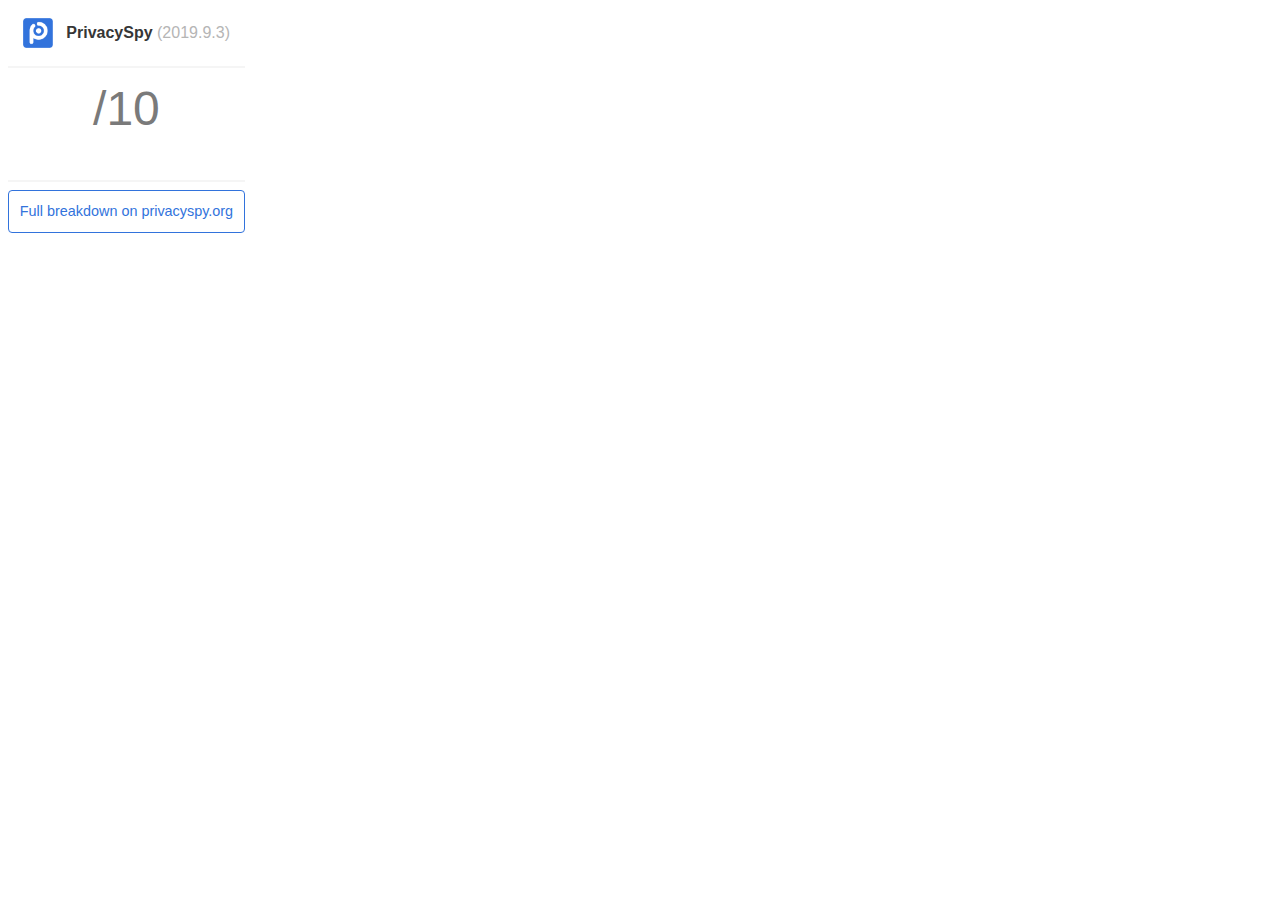
==== popup/index.html @ a7301f4a "Add support for multiple hostnames, TLDs, and updates" ====
<!DOCTYPE html>

<html>

<head>
    <meta charset="utf-8">
    <link rel="stylesheet" href="index.css" />
    <script type="text/javascript" src="index.js"></script>
</head>

<body>
    <div id="header">
        <img src="../icons/privacyspy-96.png" id="privacyspy-logo" />
        <p id="privacyspy-text">&nbsp;&nbsp;PrivacySpy</p>
        <p id="privacyspy-version">(2019.9.3)</p>
    </div>
    <hr>
    <div id="popup-content">
        <p id="service-name"></p>
        <p id="service-domain"></p>
        <span id="score"><strong id="score-value"></strong><span style="color: #7a7a7a">/10</span></span>
    </div>
    <p id="warnings"></p>
    <hr>
    <a id="see-breakdown" class="button" href="https://privacyspy.org">Full breakdown on
        privacyspy.org</a>
</body>

</html>
---- popup/index.css ----
@import url('https://rsms.me/inter/inter.css');

html, body {
    font-family: 'Inter', sans-serif;
    text-align: center;
    width: min-content;
}

@supports (font-variation-settings: normal) {
    html { font-family: 'Inter var', sans-serif; }
}

hr {
    display: block;
    color: #ffffff;
    height: 2px;
    background-color: whitesmoke;
    border: 0;
}

#popup-content {
    margin: 0 auto;
}

#header {
    text-align: center;
    border-radius: 4px;
}

#privacyspy-logo {
    width: 30px;
    display: inline-block;
    vertical-align: middle;
}

#privacyspy-text {
    font-weight: bold;
    display: inline-block;
    vertical-align: middle;
    color: #363636;
    font-size: 1rem;
}

#privacyspy-version {
    color: #b5b5b5;
    display: inline-block;
    vertical-align: middle;
}

#score {
    font-size: 3rem;
    margin: 0.25em;
}

#service-name {
    font-weight: bold;
    font-size: 1.6rem;
    color: #363636;
    margin: 0.5em 0 0.25em 0;
}

#service-domain {
    margin: 0;
    color: #b5b5b5;
}

#warnings {
    padding: 0.75rem 0rem;
    font-size: 1rem;
    margin: 0.5rem 0 0.75rem 0;
    border-radius: 4px;
}

.red {
    color: #ff3860;
}

.yellow {
    color: #ebbc00;
}

.green {
    color: #23d160;
}

.black {
    color: #363636;
}

.hidden {
    display: none;
}

.block {
    display: block;
}

.light-red-background {
    background-color: #fff5f7;
}

.light-green-background {
    background-color: #f6fef9;
}

.light-grey-background {
    background-color: #F5F5F5;
}

.font-weight-bold {
    font-weight: bold;
}

.button {
    background-color: transparent;
    border-color: #3273dc;
    color: #3273dc;
    border: solid;
    border-width: 1px;
    cursor: pointer;
    justify-content: center;
    padding-bottom: calc(0.375em - 1px);
    padding-left: 0.75em;
    padding-right: 0.75em;
    padding-top: calc(0.375em - 1px);
    text-align: center;
    white-space: nowrap;
    -moz-appearance: none;
    -webkit-appearance: none;
    align-items: center;
    border-radius: 4px;
    box-shadow: none;
    display: inline-flex;
    font-size: 0.9rem;
    height: 2.25em;
    justify-content: flex-start;
    line-height: 1.5;
    position: relative;
    vertical-align: top;
    text-decoration: none;
    font-weight: 400;
}

.title {
    font-weight: bold;
    text-align: center;
    font-size: 150%;
    color: #363636;
}

.subtitle {
    color: #4a4a4a;
}
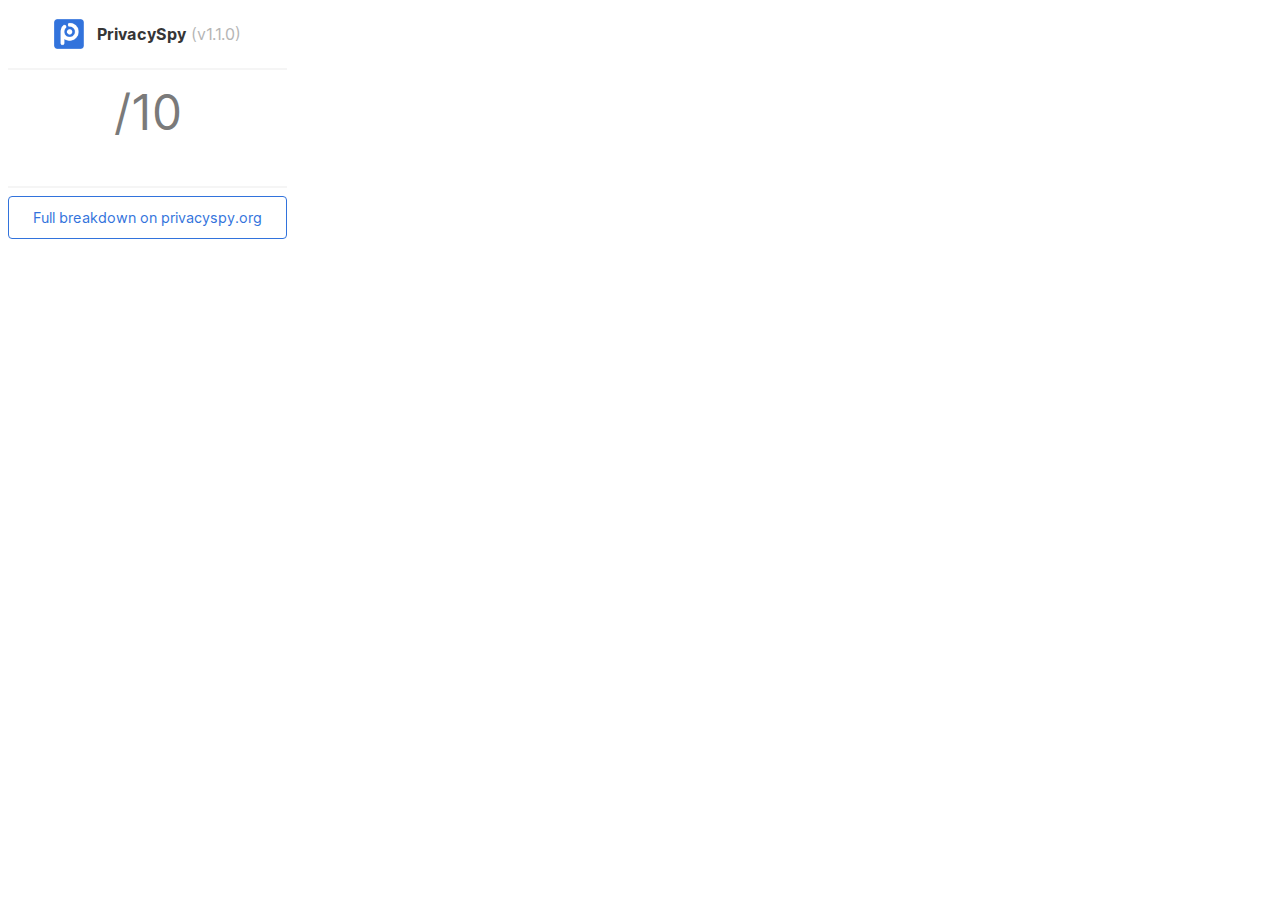
==== commit 21ef1961: "Local fonts, Highlights UI, Bug fixes" ====
--- a/popup/index.html
+++ b/popup/index.html
@@ -5,14 +5,14 @@
 <head>
     <meta charset="utf-8">
     <link rel="stylesheet" href="index.css" />
-    <script type="text/javascript" src="index.js"></script>
+    <script src="index.js"></script>
 </head>
 
 <body>
     <div id="header">
         <img src="../icons/privacyspy-96.png" id="privacyspy-logo" />
         <p id="privacyspy-text">&nbsp;&nbsp;PrivacySpy</p>
-        <p id="privacyspy-version">(2019.9.3)</p>
+        <p id="privacyspy-version">(v1.1.0)</p>
     </div>
     <hr>
     <div id="popup-content">
@@ -21,6 +21,7 @@
         <span id="score"><strong id="score-value"></strong><span style="color: #7a7a7a">/10</span></span>
     </div>
     <p id="warnings"></p>
+    <p id="highlights" class="hidden">Automated highlights available.</p>
     <hr>
     <a id="see-breakdown" class="button" href="https://privacyspy.org">Full breakdown on
         privacyspy.org</a>
--- a/popup/index.css
+++ b/popup/index.css
@@ -1,13 +1,25 @@
-@import url('https://rsms.me/inter/inter.css');
+@font-face {
+    font-family: 'Inter';
+    font-style:  normal;
+    font-weight: 400;
+    font-display: swap;
+    src: url("Inter-Regular.woff2") format("woff2"),
+         url("Inter-Regular.woff") format("woff");
+}
+  
+@font-face {
+    font-family: 'Inter';
+    font-style:  normal;
+    font-weight: 700;
+    font-display: swap;
+    src: url("Inter-Bold.woff2") format("woff2"),
+         url("Inter-Bold.woff") format("woff");
+}  
 
 html, body {
     font-family: 'Inter', sans-serif;
     text-align: center;
     width: min-content;
-}
-
-@supports (font-variation-settings: normal) {
-    html { font-family: 'Inter var', sans-serif; }
 }
 
 hr {
@@ -61,14 +73,30 @@
 
 #service-domain {
     margin: 0;
+    font-size: 0.8rem;
     color: #b5b5b5;
 }
 
 #warnings {
-    padding: 0.75rem 0rem;
+    padding: 0.75rem 0.25rem;
     font-size: 1rem;
     margin: 0.5rem 0 0.75rem 0;
     border-radius: 4px;
+}
+
+#highlights {
+    padding: 0.75rem 0.25rem;
+    font-size: 1rem;
+    margin: 0.5rem 0 0.75rem 0;
+    border-radius: 4px;
+    color: #b603b6;
+    background-color: #fbf2fb;
+}
+
+#unrated {
+    color: #7a7a7a;
+    font-size: 3rem;
+    margin: 0.25em;
 }
 
 .red {
@@ -120,8 +148,8 @@
     cursor: pointer;
     justify-content: center;
     padding-bottom: calc(0.375em - 1px);
-    padding-left: 0.75em;
-    padding-right: 0.75em;
+    padding-left: 1.5rem;
+    padding-right: 1.5rem;
     padding-top: calc(0.375em - 1px);
     text-align: center;
     white-space: nowrap;
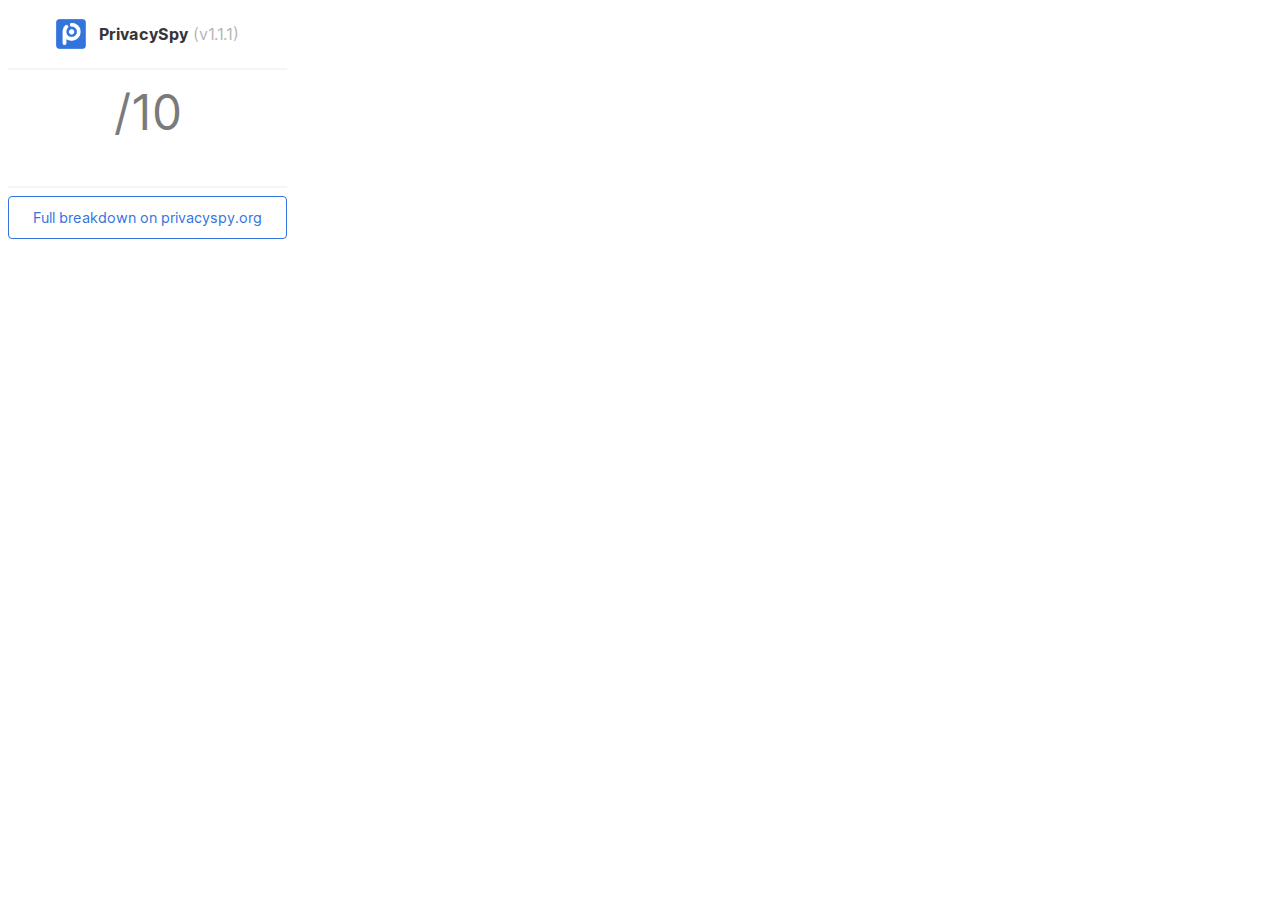
==== commit 51f54d57: "Version update" ====
--- a/popup/index.html
+++ b/popup/index.html
@@ -12,7 +12,7 @@
     <div id="header">
         <img src="../icons/privacyspy-96.png" id="privacyspy-logo" />
         <p id="privacyspy-text">&nbsp;&nbsp;PrivacySpy</p>
-        <p id="privacyspy-version">(v1.1.0)</p>
+        <p id="privacyspy-version">(v1.1.1)</p>
     </div>
     <hr>
     <div id="popup-content">
@@ -23,7 +23,7 @@
     <p id="warnings"></p>
     <p id="highlights" class="hidden">Automated highlights available.</p>
     <hr>
-    <a id="see-breakdown" class="button" href="https://privacyspy.org">Full breakdown on
+    <a id="see-breakdown" class="button">Full breakdown on
         privacyspy.org</a>
 </body>
 
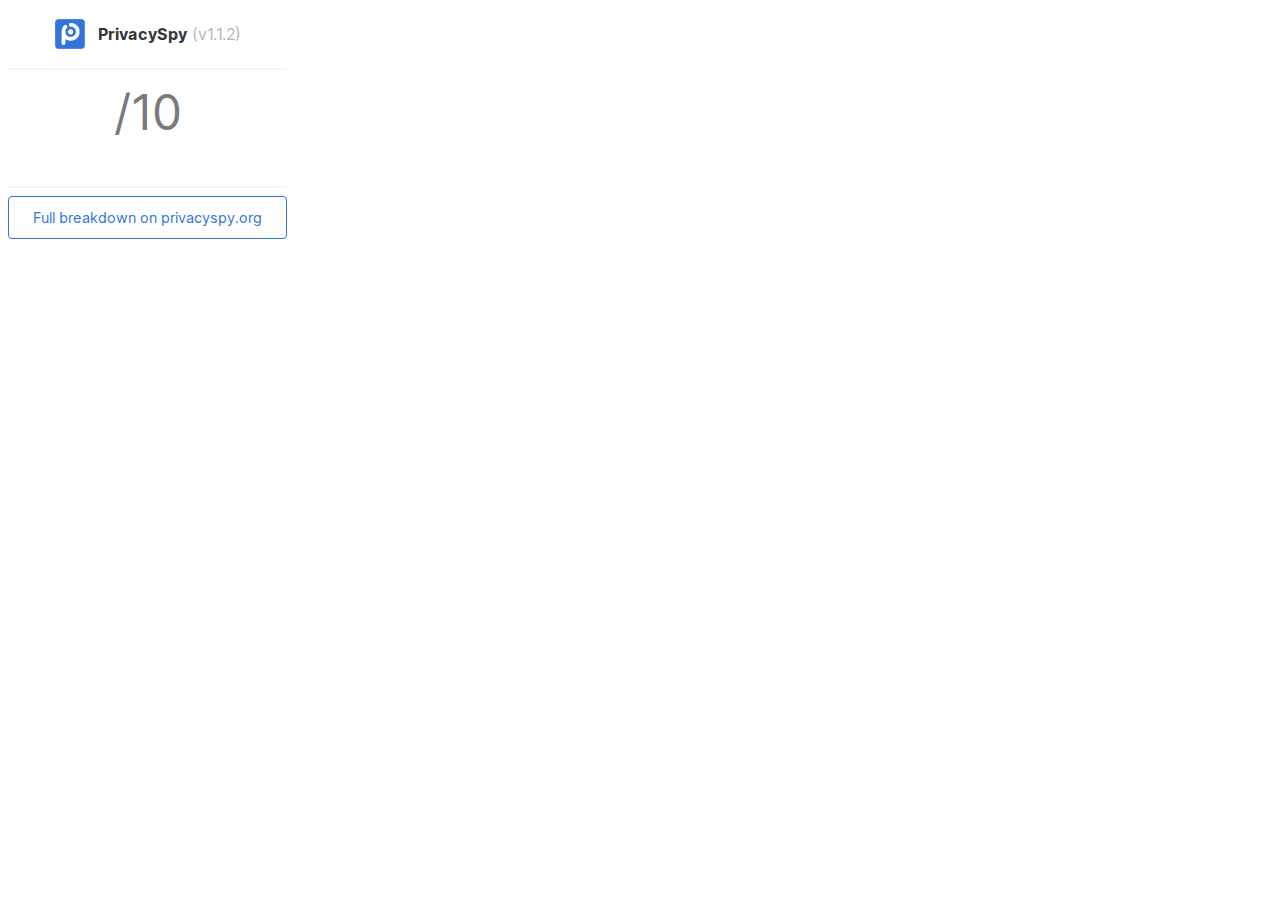
==== commit 518a2c95: "Version update" ====
--- a/popup/index.html
+++ b/popup/index.html
@@ -12,7 +12,7 @@
     <div id="header">
         <img src="../icons/privacyspy-96.png" id="privacyspy-logo" />
         <p id="privacyspy-text">&nbsp;&nbsp;PrivacySpy</p>
-        <p id="privacyspy-version">(v1.1.1)</p>
+        <p id="privacyspy-version">(v1.1.2)</p>
     </div>
     <hr>
     <div id="popup-content">
--- a/popup/index.css
+++ b/popup/index.css
@@ -20,6 +20,7 @@
     font-family: 'Inter', sans-serif;
     text-align: center;
     width: min-content;
+    background-color: #fff;
 }
 
 hr {
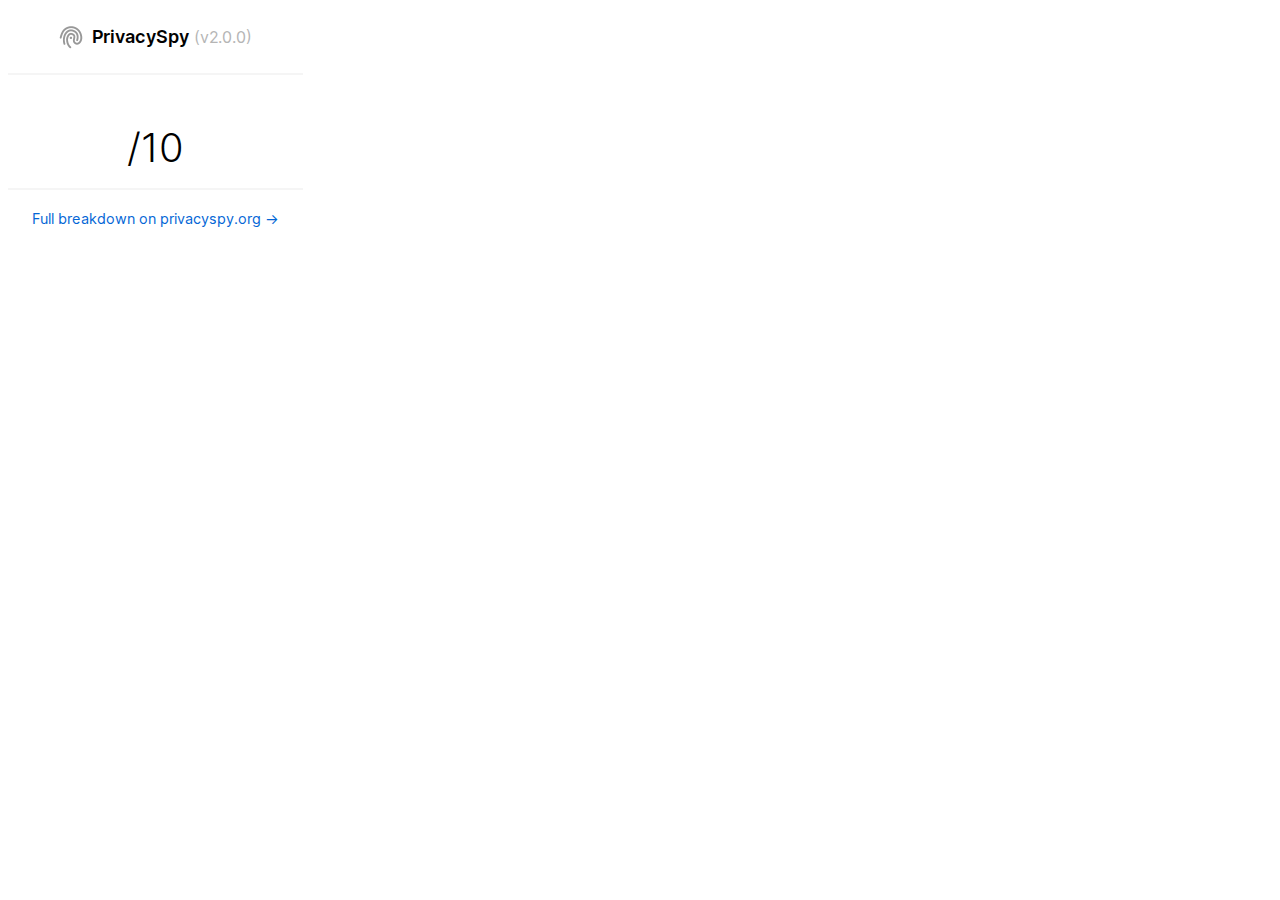
==== commit b322df37: "Extension v2" ====
--- a/popup/index.html
+++ b/popup/index.html
@@ -1,30 +1,27 @@
 <!DOCTYPE html>
 
 <html>
-
-<head>
-    <meta charset="utf-8">
+  <head>
+    <meta charset="utf-8" />
     <link rel="stylesheet" href="index.css" />
     <script src="index.js"></script>
-</head>
+  </head>
 
-<body>
+  <body>
     <div id="header">
-        <img src="../icons/privacyspy-96.png" id="privacyspy-logo" />
-        <p id="privacyspy-text">&nbsp;&nbsp;PrivacySpy</p>
-        <p id="privacyspy-version">(v1.1.2)</p>
+      <img src="../icons/privacyspy-96-dark.png" id="privacyspy-logo" />
+      <p id="privacyspy-text">&nbsp;PrivacySpy</p>
+      <p id="privacyspy-version">(v2.0.0)</p>
     </div>
-    <hr>
+    <hr />
     <div id="popup-content">
-        <p id="service-name"></p>
-        <p id="service-domain"></p>
-        <span id="score"><strong id="score-value"></strong><span style="color: #7a7a7a">/10</span></span>
+      <p id="product-name"></p>
+      <p id="product-description"></p>
+      <div id="score" class="block"><span id="score-value"></span>/10</div>
     </div>
-    <p id="warnings"></p>
-    <p id="highlights" class="hidden">Automated highlights available.</p>
-    <hr>
-    <a id="see-breakdown" class="button">Full breakdown on
-        privacyspy.org</a>
-</body>
-
-</html>+    <hr />
+    <a id="see-breakdown" class="button"
+      >Full breakdown on privacyspy.org &rarr;</a
+    >
+  </body>
+</html>
--- a/popup/index.css
+++ b/popup/index.css
@@ -1,182 +1,230 @@
 @font-face {
-    font-family: 'Inter';
-    font-style:  normal;
-    font-weight: 400;
-    font-display: swap;
-    src: url("Inter-Regular.woff2") format("woff2"),
-         url("Inter-Regular.woff") format("woff");
-}
-  
-@font-face {
-    font-family: 'Inter';
-    font-style:  normal;
-    font-weight: 700;
-    font-display: swap;
-    src: url("Inter-Bold.woff2") format("woff2"),
-         url("Inter-Bold.woff") format("woff");
-}  
-
-html, body {
-    font-family: 'Inter', sans-serif;
-    text-align: center;
-    width: min-content;
-    background-color: #fff;
+  font-family: "Inter";
+  font-style: normal;
+  font-weight: 300;
+  font-display: swap;
+  src: url("Inter-Light.woff2") format("woff2"),
+    url("Inter-Light.woff") format("woff");
+}
+
+@font-face {
+  font-family: "Inter";
+  font-style: normal;
+  font-weight: 400;
+  font-display: swap;
+  src: url("Inter-Regular.woff2") format("woff2"),
+    url("Inter-Regular.woff") format("woff");
+}
+
+@font-face {
+  font-family: "Inter";
+  font-style: normal;
+  font-weight: 500;
+  font-display: swap;
+  src: url("Inter-Medium.woff2") format("woff2"),
+    url("Inter-Medium.woff") format("woff");
+}
+
+@font-face {
+  font-family: "Inter";
+  font-style: normal;
+  font-weight: 600;
+  font-display: swap;
+  src: url("Inter-SemiBold.woff2") format("woff2"),
+    url("Inter-SemiBold.woff") format("woff");
+}
+
+@font-face {
+  font-family: "Inter";
+  font-style: normal;
+  font-weight: 700;
+  font-display: swap;
+  src: url("Inter-Bold.woff2") format("woff2"),
+    url("Inter-Bold.woff") format("woff");
+}
+
+@font-face {
+  font-family: "Inter";
+  font-style: normal;
+  font-weight: 800;
+  font-display: swap;
+  src: url("Inter-ExtraBold.woff2") format("woff2"),
+    url("Inter-ExtraBold.woff") format("woff");
+}
+
+html,
+body {
+  font-family: "Inter", sans-serif;
+  text-align: center;
+  width: min-content;
+  background-color: #fff;
 }
 
 hr {
-    display: block;
-    color: #ffffff;
-    height: 2px;
-    background-color: whitesmoke;
-    border: 0;
+  display: block;
+  color: #ffffff;
+  height: 2px;
+  background-color: whitesmoke;
+  border: 0;
 }
 
 #popup-content {
-    margin: 0 auto;
+  margin: 0 auto;
 }
 
 #header {
-    text-align: center;
-    border-radius: 4px;
+  text-align: center;
+  border-radius: 4px;
 }
 
 #privacyspy-logo {
-    width: 30px;
-    display: inline-block;
-    vertical-align: middle;
+  width: 1.5rem;
+  height: 1.5rem;
+  opacity: 40%;
+  display: inline-block;
+  vertical-align: middle;
 }
 
 #privacyspy-text {
-    font-weight: bold;
-    display: inline-block;
-    vertical-align: middle;
-    color: #363636;
-    font-size: 1rem;
+  font-weight: 600;
+  display: inline-block;
+  vertical-align: middle;
+  color: #010101;
+  font-size: 1.125rem;
 }
 
 #privacyspy-version {
-    color: #b5b5b5;
-    display: inline-block;
-    vertical-align: middle;
+  color: #b5b5b5;
+  display: inline-block;
+  vertical-align: middle;
 }
 
 #score {
-    font-size: 3rem;
-    margin: 0.25em;
-}
-
-#service-name {
-    font-weight: bold;
-    font-size: 1.6rem;
-    color: #363636;
-    margin: 0.5em 0 0.25em 0;
+  font-size: 2.5rem;
+  margin: 0.25rem 0.25rem 1rem 0.25rem;
+  font-weight: 300;
+}
+
+#score-value {
+  font-weight: 600;
+}
+
+#product-name {
+  font-weight: 700;
+  font-size: 2rem;
+  color: #010101;
+  margin: 0.5em 0 0.25em 0;
+}
+
+#product-description {
+  font-size: 1rem;
+  padding: 0.5rem;
+  font-weight: 300;
 }
 
 #service-domain {
-    margin: 0;
-    font-size: 0.8rem;
-    color: #b5b5b5;
+  margin: 0;
+  font-size: 0.8rem;
+  color: #b5b5b5;
 }
 
 #warnings {
-    padding: 0.75rem 0.25rem;
-    font-size: 1rem;
-    margin: 0.5rem 0 0.75rem 0;
-    border-radius: 4px;
+  padding: 0.75rem 0.25rem;
+  font-size: 1rem;
+  margin: 0.5rem 0 0.75rem 0;
+  border-radius: 4px;
 }
 
 #highlights {
-    padding: 0.75rem 0.25rem;
-    font-size: 1rem;
-    margin: 0.5rem 0 0.75rem 0;
-    border-radius: 4px;
-    color: #b603b6;
-    background-color: #fbf2fb;
+  padding: 0.75rem 0.25rem;
+  font-size: 1rem;
+  margin: 0.5rem 0 0.75rem 0;
+  border-radius: 4px;
+  color: #b603b6;
+  background-color: #fbf2fb;
 }
 
 #unrated {
-    color: #7a7a7a;
-    font-size: 3rem;
-    margin: 0.25em;
+  color: #7a7a7a;
+  font-size: 3rem;
+  margin: 0.25em;
 }
 
 .red {
-    color: #ff3860;
+  color: #f03009;
 }
 
 .yellow {
-    color: #ebbc00;
+  color: #f2c602;
 }
 
 .green {
-    color: #23d160;
+  color: #1fc142;
 }
 
 .black {
-    color: #363636;
+  color: #363636;
 }
 
 .hidden {
-    display: none;
+  display: none;
 }
 
 .block {
-    display: block;
+  display: block;
 }
 
 .light-red-background {
-    background-color: #fff5f7;
+  background-color: #fff5f7;
 }
 
 .light-green-background {
-    background-color: #f6fef9;
+  background-color: #f6fef9;
 }
 
 .light-grey-background {
-    background-color: #F5F5F5;
+  background-color: #f5f5f5;
 }
 
 .font-weight-bold {
-    font-weight: bold;
+  font-weight: bold;
 }
 
 .button {
-    background-color: transparent;
-    border-color: #3273dc;
-    color: #3273dc;
-    border: solid;
-    border-width: 1px;
-    cursor: pointer;
-    justify-content: center;
-    padding-bottom: calc(0.375em - 1px);
-    padding-left: 1.5rem;
-    padding-right: 1.5rem;
-    padding-top: calc(0.375em - 1px);
-    text-align: center;
-    white-space: nowrap;
-    -moz-appearance: none;
-    -webkit-appearance: none;
-    align-items: center;
-    border-radius: 4px;
-    box-shadow: none;
-    display: inline-flex;
-    font-size: 0.9rem;
-    height: 2.25em;
-    justify-content: flex-start;
-    line-height: 1.5;
-    position: relative;
-    vertical-align: top;
-    text-decoration: none;
-    font-weight: 400;
+  background-color: transparent;
+  color: #0366d6;
+  font-weight: 500;
+  cursor: pointer;
+  justify-content: center;
+  padding-bottom: calc(0.375em - 1px);
+  padding-left: 1.5rem;
+  padding-right: 1.5rem;
+  padding-top: calc(0.375em - 1px);
+  text-align: center;
+  white-space: nowrap;
+  -moz-appearance: none;
+  -webkit-appearance: none;
+  align-items: center;
+  border-radius: 4px;
+  box-shadow: none;
+  display: inline-flex;
+  font-size: 0.9rem;
+  height: 2.25em;
+  justify-content: flex-start;
+  line-height: 1.5;
+  position: relative;
+  vertical-align: top;
+  text-decoration: none;
+  font-weight: 400;
 }
 
 .title {
-    font-weight: bold;
-    text-align: center;
-    font-size: 150%;
-    color: #363636;
+  font-weight: bold;
+  text-align: center;
+  font-size: 150%;
+  color: #363636;
 }
 
 .subtitle {
-    color: #4a4a4a;
-}+  color: #4a4a4a;
+}
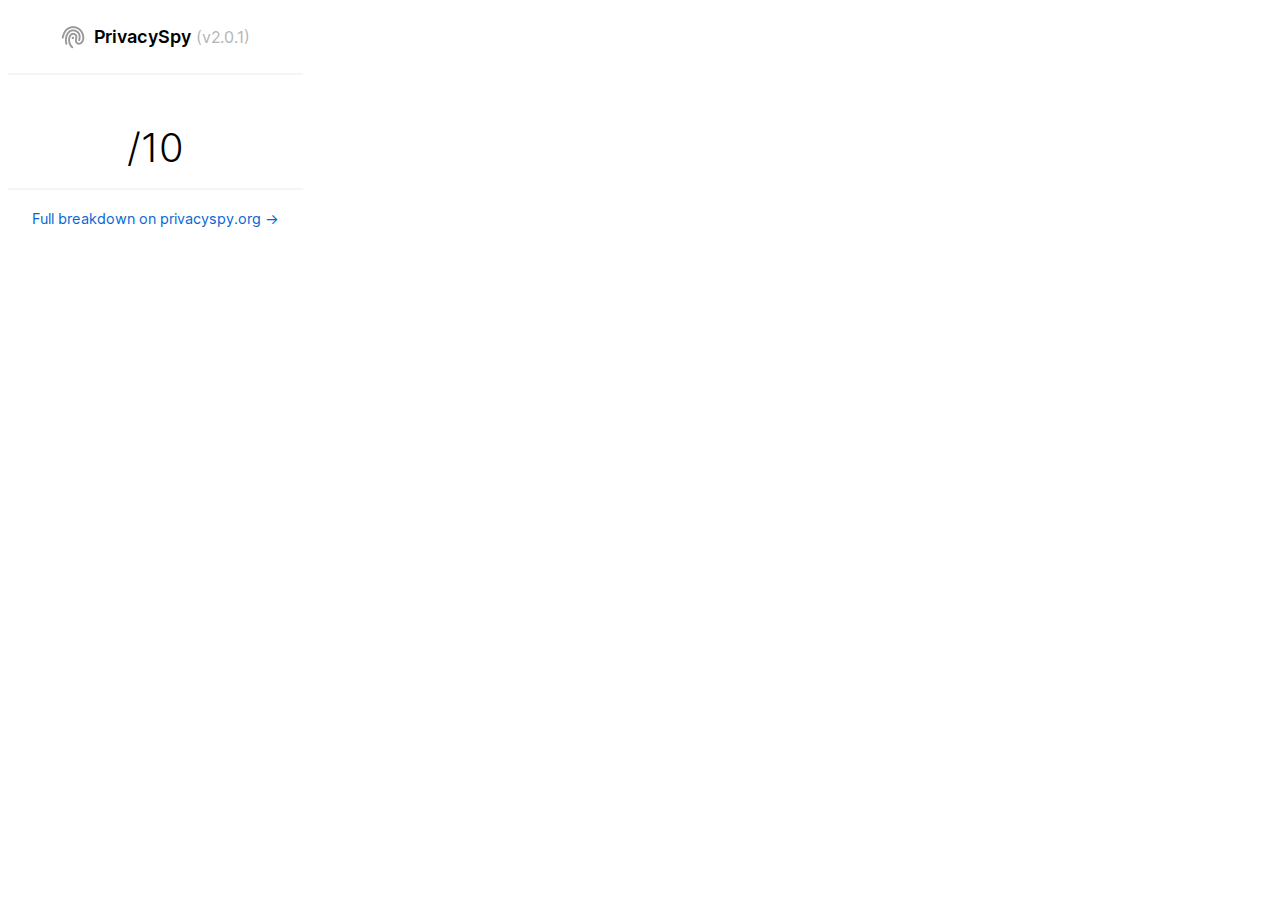
==== commit 4fce23d7: "Version update" ====
--- a/popup/index.html
+++ b/popup/index.html
@@ -11,13 +11,13 @@
     <div id="header">
       <img src="../icons/privacyspy-96-dark.png" id="privacyspy-logo" />
       <p id="privacyspy-text">&nbsp;PrivacySpy</p>
-      <p id="privacyspy-version">(v2.0.0)</p>
+      <p id="privacyspy-version">(v2.0.1)</p>
     </div>
     <hr />
     <div id="popup-content">
       <p id="product-name"></p>
       <p id="product-description"></p>
-      <div id="score" class="block"><span id="score-value"></span>/10</div>
+      <div id="score" class=""><span id="score-value"></span>/10</div>
     </div>
     <hr />
     <a id="see-breakdown" class="button"
--- a/popup/index.css
+++ b/popup/index.css
@@ -106,7 +106,7 @@
 }
 
 #score-value {
-  font-weight: 600;
+  font-weight: 700;
 }
 
 #product-name {
